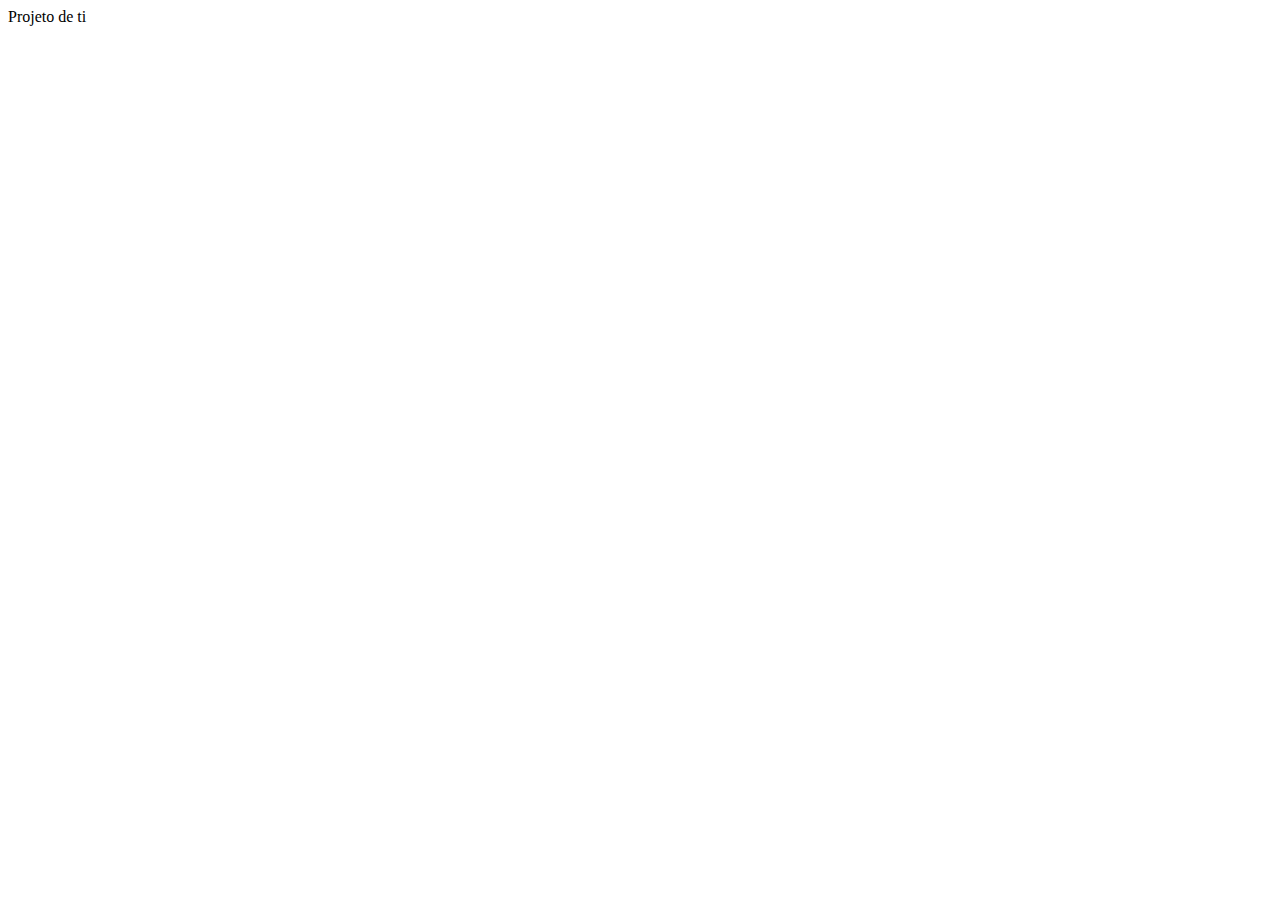
==== index.html @ 7832263e "Fiz o html simples" ====
<!DOCTYPE html>
<html lang="en">
<head>
    <meta charset="UTF-8">
    <meta name="viewport" content="width=device-width, initial-scale=1.0">
    <title>Projeto de TI</title>
</head>
<body>
    <header>Projeto de ti</header>
</body>
</html>
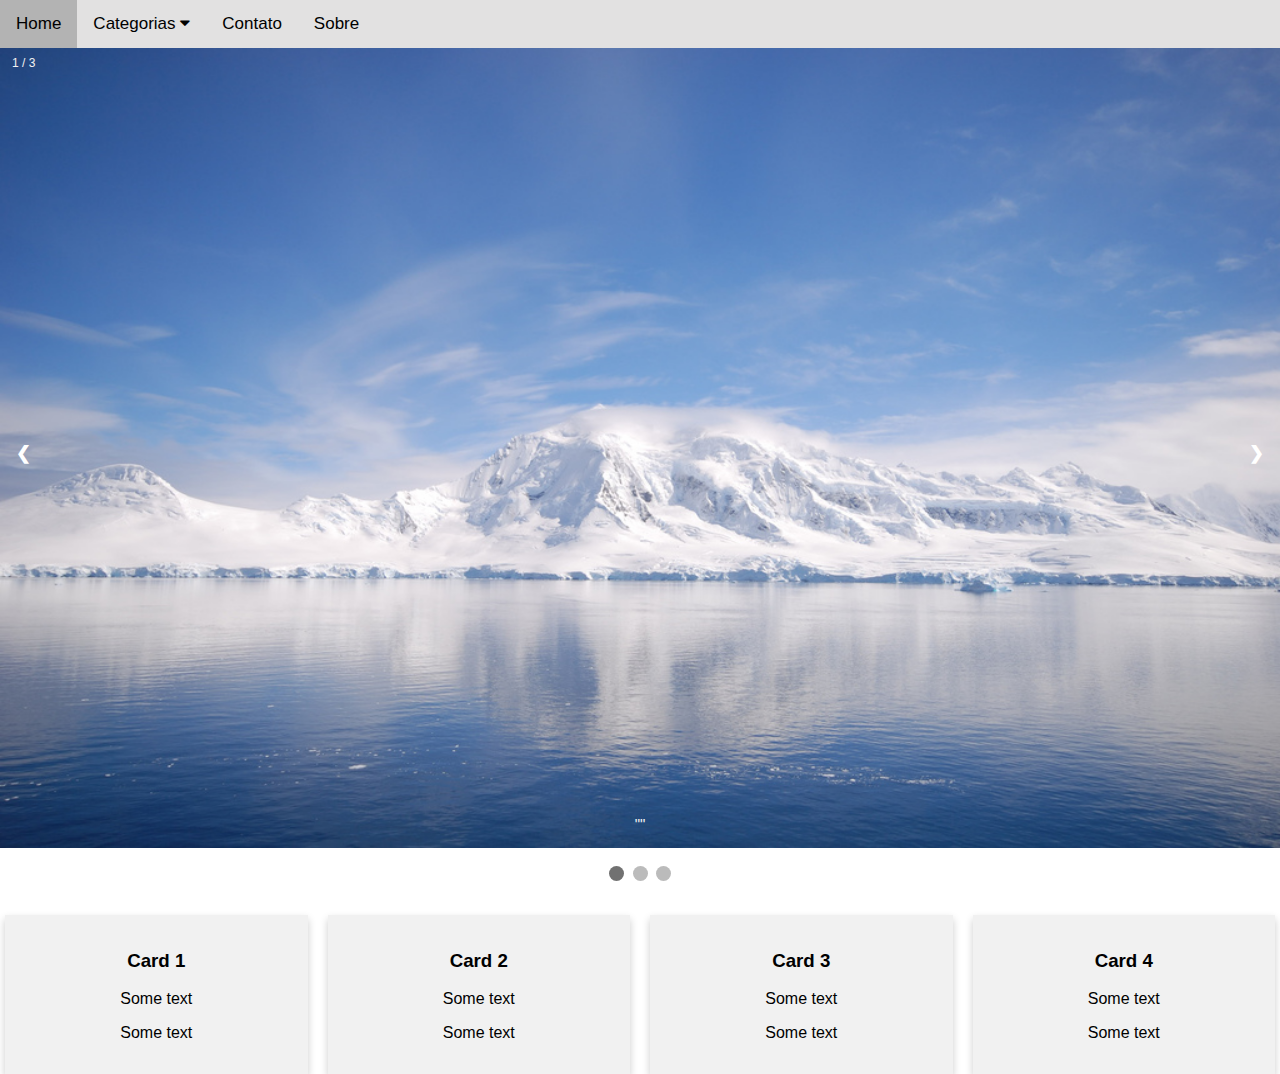
==== commit bc14a505: "Hoje criei o index do meu site juntamente com os styles bases" ====
--- a/index.html
+++ b/index.html
@@ -1,11 +1,135 @@
 <!DOCTYPE html>
-<html lang="en">
+<html>
 <head>
-    <meta charset="UTF-8">
-    <meta name="viewport" content="width=device-width, initial-scale=1.0">
-    <title>Projeto de TI</title>
+<meta name="viewport" content="width=device-width, initial-scale=1">
+<link rel="stylesheet" href="https://cdnjs.cloudflare.com/ajax/libs/font-awesome/4.7.0/css/font-awesome.min.css">
+<link rel="stylesheet" href="style.css">
 </head>
 <body>
-    <header>Projeto de ti</header>
+
+<div class="topnav" id="myTopnav">
+  <a href="#home" class="active">Home</a>
+  <div class="dropdown">
+    <button class="dropbtn">Categorias 
+      <i class="fa fa-caret-down"></i>
+    </button>
+    <div class="dropdown-content">
+      <a href="#">Homem</a>
+      <a href="#">Mulher</a>
+      <a href="#">Criança</a>
+    </div>
+  </div> 
+  <a href="#contact">Contato</a>
+  <a href="#about">Sobre</a>
+  <a href="javascript:void(0);" style="font-size:15px;" class="icon" onclick="myFunction()">&#9776;</a>
+</div>
+
+<script>
+function myFunction() {
+  var x = document.getElementById("myTopnav");
+  if (x.className === "topnav") {
+    x.className += " responsive";
+  } else {
+    x.className = "topnav";
+  }
+}
+</script>
+
+<div class="slideshow-container">
+
+    <div class="mySlides fade">
+      <div class="numbertext">1 / 3</div>
+      <img src="img/Antarctica_blue_white_blue.jpg" style="width:100%; height: 800px;">
+      <div class="text">""</div>
+    </div>
+    
+    <div class="mySlides fade">
+      <div class="numbertext">2 / 3</div>
+      <img src="img/e-analisando-a-paisagem-que-interagimos-com-o-mundo-em-que-vivemos-1.jpg" style="width:100%; height: 800px;">
+      <div class="text">""</div>
+    </div>
+    
+    <div class="mySlides fade">
+      <div class="numbertext">3 / 3</div>
+      <img src="img/o-que-e-paisagem.jpg" style="width:100%; height: 800px;">
+      <div class="text">""</div>
+    </div>
+    
+    <a class="prev" onclick="plusSlides(-1)">&#10094;</a>
+    <a class="next" onclick="plusSlides(1)">&#10095;</a>
+    
+    </div>
+    <br>
+    
+    <div style="text-align:center">
+      <span class="dot" onclick="currentSlide(1)"></span> 
+      <span class="dot" onclick="currentSlide(2)"></span> 
+      <span class="dot" onclick="currentSlide(3)"></span> 
+    </div>
+    
+    <script>
+    var slideIndex = 1;
+    showSlides(slideIndex);
+    
+    function plusSlides(n) {
+      showSlides(slideIndex += n);
+    }
+    
+    function currentSlide(n) {
+      showSlides(slideIndex = n);
+    }
+    
+    function showSlides(n) {
+      var i;
+      var slides = document.getElementsByClassName("mySlides");
+      var dots = document.getElementsByClassName("dot");
+      if (n > slides.length) {slideIndex = 1}    
+      if (n < 1) {slideIndex = slides.length}
+      for (i = 0; i < slides.length; i++) {
+          slides[i].style.display = "none";  
+      }
+      for (i = 0; i < dots.length; i++) {
+          dots[i].className = dots[i].className.replace(" active", "");
+      }
+      slides[slideIndex-1].style.display = "block";  
+      dots[slideIndex-1].className += " active";
+    }
+    </script>
+    
+    <div class="row" style="padding-top: 30px;">
+      <div class="column">
+        <div class="card">
+          <h3>Card 1</h3>
+          <p>Some text</p>
+          <p>Some text</p>
+        </div>
+      </div>
+    
+      <div class="column">
+        <div class="card">
+          <h3>Card 2</h3>
+          <p>Some text</p>
+          <p>Some text</p>
+        </div>
+      </div>
+      
+      <div class="column">
+        <div class="card">
+          <h3>Card 3</h3>
+          <p>Some text</p>
+          <p>Some text</p>
+        </div>
+      </div>
+      
+      <div class="column">
+        <div class="card">
+          <h3>Card 4</h3>
+          <p>Some text</p>
+          <p>Some text</p>
+        </div>
+      </div>
+    </div>
+    
+
 </body>
 </html>--- a/style.css
+++ b/style.css
@@ -0,0 +1,239 @@
+body {margin:0;font-family:Arial}
+
+.topnav {
+  overflow: hidden;
+  background-color: rgba(202, 199, 199, 0.541);
+  /*border-bottom: 1px solid black;*/
+}
+
+.topnav a {
+  float: left;
+  display: block;
+  color: black;
+  text-align: center;
+  padding: 14px 16px;
+  text-decoration: none;
+  font-size: 17px;
+}
+
+.active {
+  background-color: rgb(0, 0, 0);
+  color: white;
+}
+
+.topnav .icon {
+  display: none;
+}
+
+.dropdown {
+  float: left;
+  overflow: hidden;
+}
+
+.dropdown .dropbtn {
+  font-size: 17px;    
+  border: none;
+  outline: none;
+  color: black;
+  padding: 14px 16px;
+  background-color: inherit;
+  font-family: inherit;
+  margin: 0;
+}
+
+.dropdown-content {
+  display: none;
+  position: absolute;
+  background-color: #f9f9f9;
+  min-width: 160px;
+  box-shadow: 0px 8px 16px 0px rgba(0,0,0,0.2);
+  z-index: 1;
+}
+
+.dropdown-content a {
+  float: none;
+  color: black;
+  padding: 12px 16px;
+  text-decoration: none;
+  display: block;
+  text-align: left;
+}
+
+.topnav a:hover, .dropdown:hover .dropbtn {
+  background-color: rgb(179, 179, 179);
+  color: black;
+}
+
+.dropdown-content a:hover {
+  background-color: rgb(179, 179, 179);
+  color: black;
+}
+
+.dropdown:hover .dropdown-content {
+  display: block;
+}
+
+@media screen and (max-width: 600px) {
+  .topnav a:not(:first-child), .dropdown .dropbtn {
+    display: none;
+  }
+  .topnav a.icon {
+    float: right;
+    display: block;
+  }
+}
+
+@media screen and (max-width: 600px) {
+  .topnav.responsive {position: relative;}
+  .topnav.responsive .icon {
+    position: absolute;
+    right: 0;
+    top: 0;
+  }
+  .topnav.responsive a {
+    float: none;
+    display: block;
+    text-align: left;
+  }
+  .topnav.responsive .dropdown {float: none;}
+  .topnav.responsive .dropdown-content {position: relative;}
+  .topnav.responsive .dropdown .dropbtn {
+    display: block;
+    width: 100%;
+    text-align: left;
+  }
+}
+
+.mySlides {display: none;}
+img {vertical-align: middle;}
+
+/* Slideshow container */
+.slideshow-container {
+  max-width: 100%;
+  position: relative;
+  margin: auto;
+}
+
+/* Next & previous buttons */
+.prev, .next {
+  cursor: pointer;
+  position: absolute;
+  top: 50%;
+  width: auto;
+  padding: 16px;
+  margin-top: -22px;
+  color: white;
+  font-weight: bold;
+  font-size: 18px;
+  transition: 0.6s ease;
+  border-radius: 0 3px 3px 0;
+  user-select: none;
+}
+
+/* Position the "next button" to the right */
+.next {
+  right: 0;
+  border-radius: 3px 0 0 3px;
+}
+
+/* On hover, add a black background color with a little bit see-through */
+.prev:hover, .next:hover {
+  background-color: rgba(0,0,0,0.8);
+}
+
+/* Caption text */
+.text {
+  color: #f2f2f2;
+  font-size: 15px;
+  padding: 8px 12px;
+  position: absolute;
+  bottom: 8px;
+  width: 100%;
+  text-align: center;
+}
+
+/* Number text (1/3 etc) */
+.numbertext {
+  color: #f2f2f2;
+  font-size: 12px;
+  padding: 8px 12px;
+  position: absolute;
+  top: 0;
+}
+
+/* The dots/bullets/indicators */
+.dot {
+  cursor: pointer;
+  height: 15px;
+  width: 15px;
+  margin: 0 2px;
+  background-color: #bbb;
+  border-radius: 50%;
+  display: inline-block;
+  transition: background-color 0.6s ease;
+}
+
+.active, .dot:hover {
+  background-color: #717171;
+}
+
+/* Fading animation */
+.fade {
+  -webkit-animation-name: fade;
+  -webkit-animation-duration: 1.5s;
+  animation-name: fade;
+  animation-duration: 1.5s;
+}
+
+@-webkit-keyframes fade {
+  from {opacity: .4} 
+  to {opacity: 1}
+}
+
+@keyframes fade {
+  from {opacity: .4} 
+  to {opacity: 1}
+}
+
+/* On smaller screens, decrease text size */
+@media only screen and (max-width: 300px) {
+  .prev, .next,.text {font-size: 11px}
+}
+
+* {
+    box-sizing: border-box;
+  }
+  
+  /* Float four columns side by side */
+  .column {
+    float: left;
+    width: 25%;
+    padding: 0 10px;
+  }
+  
+  /* Remove extra left and right margins, due to padding */
+  .row {margin: 0 -5px;}
+  
+  /* Clear floats after the columns */
+  .row:after {
+    content: "";
+    display: table;
+    clear: both;
+  }
+  
+  /* Responsive columns */
+  @media screen and (max-width: 600px) {
+    .column {
+      width: 100%;
+      display: block;
+      margin-bottom: 20px;
+    }
+  }
+  
+  /* Style the counter cards */
+  .card {
+    box-shadow: 0 4px 8px 0 rgba(0, 0, 0, 0.2);
+    padding: 16px;
+    text-align: center;
+    background-color: #f1f1f1;
+  }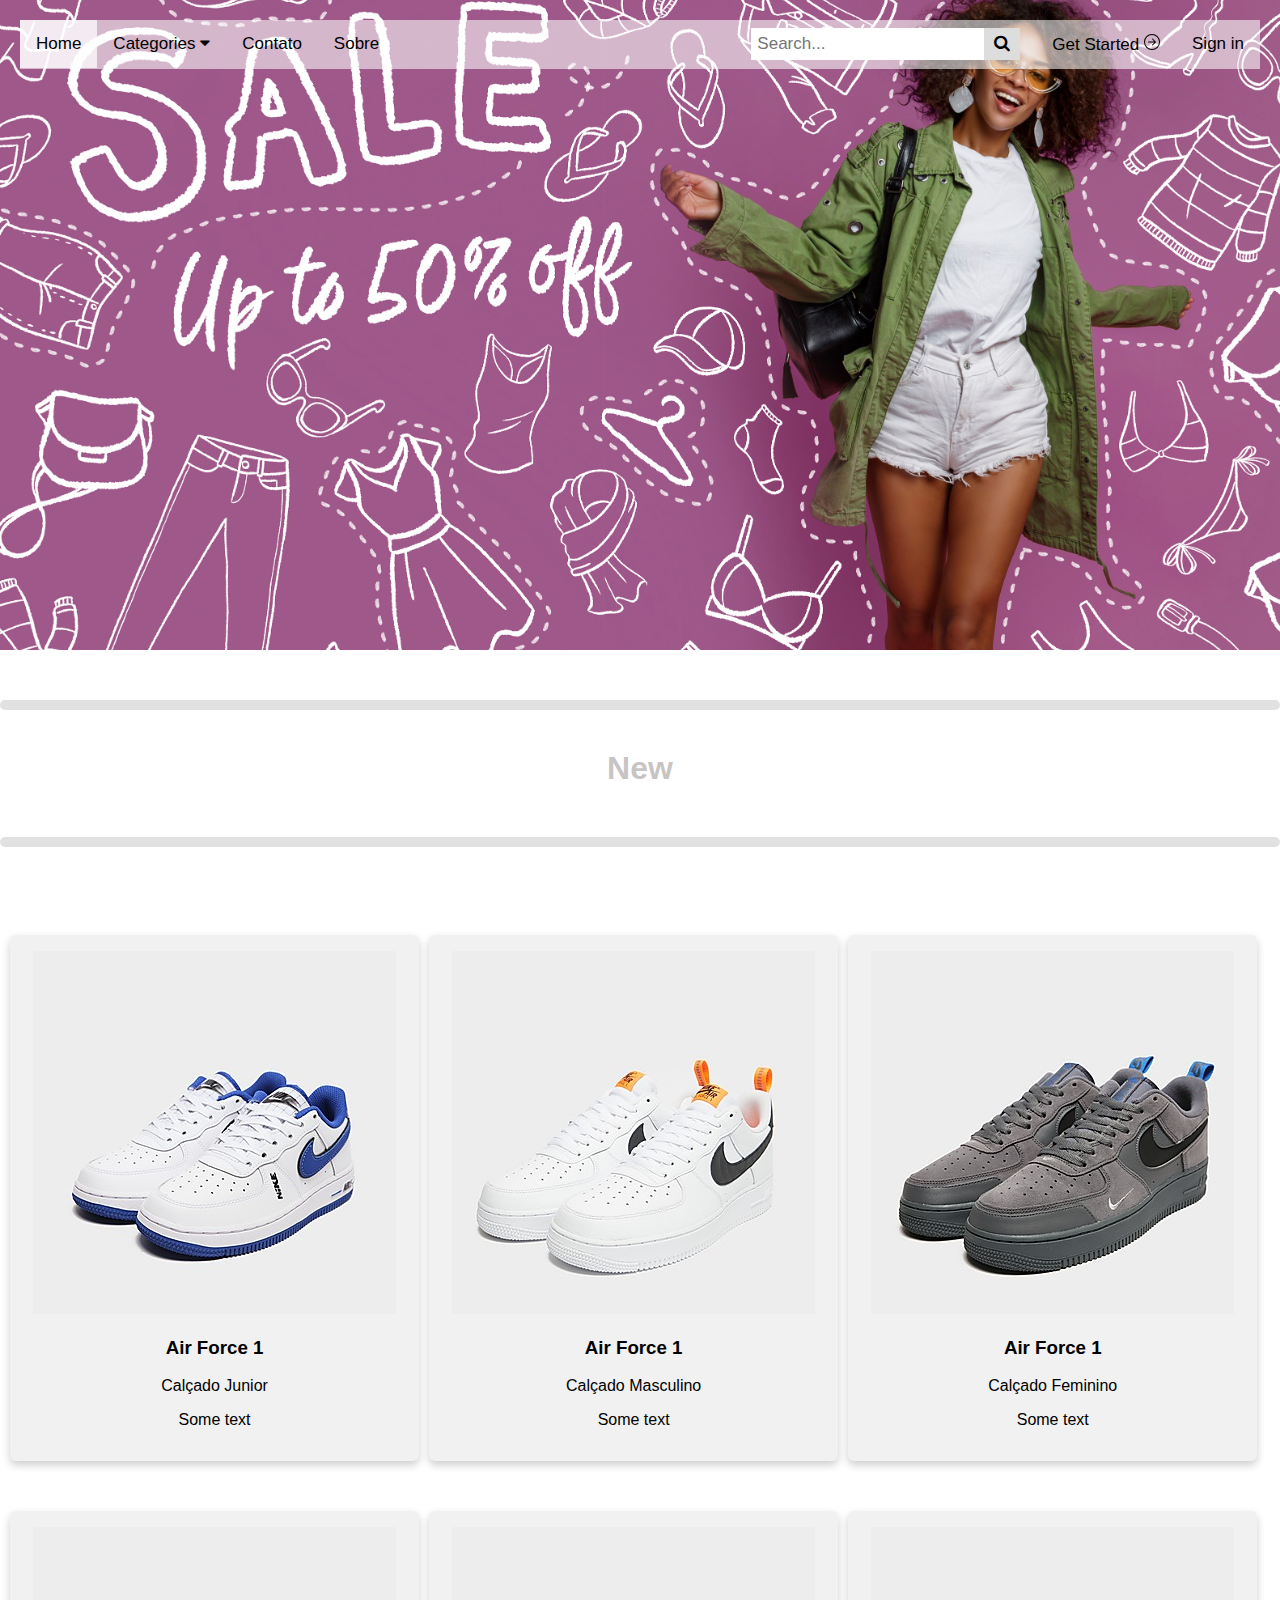
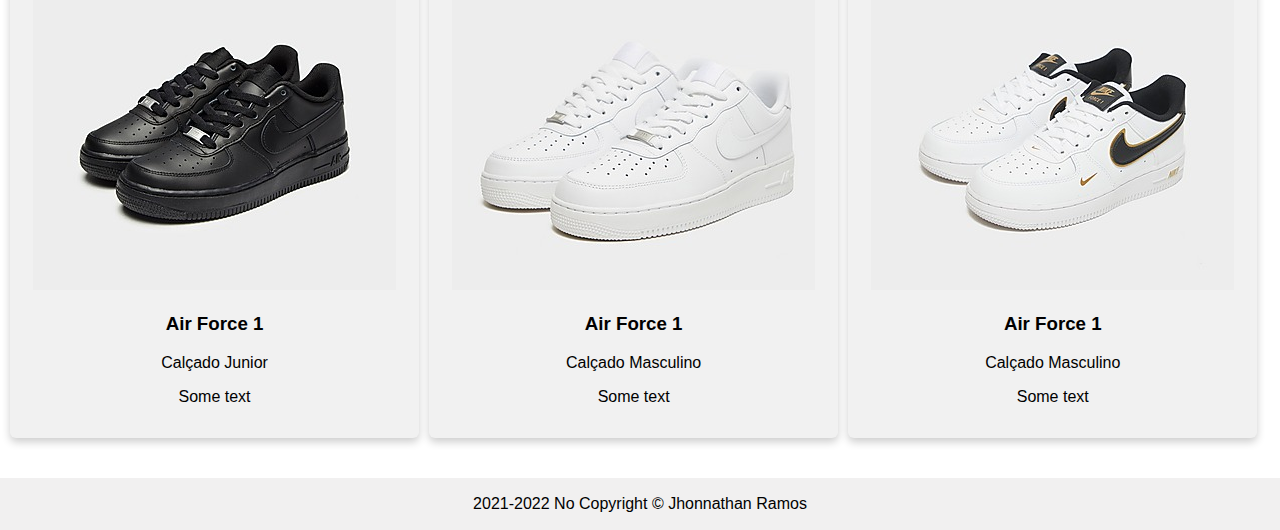
==== commit a05f6869: "Hoje inseri novos menus, coloquei as imagens responsivas e também adicionei um scroll down para as s" ====
--- a/index.html
+++ b/index.html
@@ -2,28 +2,44 @@
 <html>
 <head>
 <meta name="viewport" content="width=device-width, initial-scale=1">
+<script src="https://ajax.googleapis.com/ajax/libs/jquery/3.3.1/jquery.min.js"></script>
 <link rel="stylesheet" href="https://cdnjs.cloudflare.com/ajax/libs/font-awesome/4.7.0/css/font-awesome.min.css">
+<link rel="shortcut icon" href="img/icon/Logo.png">
 <link rel="stylesheet" href="style.css">
 </head>
 <body>
-
+  <div class="bg-img">
+    <div class="container">
 <div class="topnav" id="myTopnav">
   <a href="#home" class="active">Home</a>
   <div class="dropdown">
-    <button class="dropbtn">Categorias 
+    <button class="dropbtn">Categories 
       <i class="fa fa-caret-down"></i>
     </button>
     <div class="dropdown-content">
-      <a href="#">Homem</a>
-      <a href="#">Mulher</a>
-      <a href="#">Criança</a>
+      <a href="#section1">Novidades</a>
+      <a href="men.html">Men</a>
+      <a href="woman.html">Woman</a>
+      <a href="kids.html">Kids</a>
+      <a href="shoes.html">Shoes</a>
     </div>
   </div> 
   <a href="#contact">Contato</a>
   <a href="#about">Sobre</a>
+    <a href="#contact" class="nav-right">Sign in</a>
+    <a href="#about" class="nav-right">Get Started  <svg xmlns="http://www.w3.org/2000/svg" width="16" height="16" fill="currentColor" class="bi bi-arrow-right-circle" viewBox="0 0 16 16">
+      <path fill-rule="evenodd" d="M1 8a7 7 0 1 0 14 0A7 7 0 0 0 1 8zm15 0A8 8 0 1 1 0 8a8 8 0 0 1 16 0zM4.5 7.5a.5.5 0 0 0 0 1h5.793l-2.147 2.146a.5.5 0 0 0 .708.708l3-3a.5.5 0 0 0 0-.708l-3-3a.5.5 0 1 0-.708.708L10.293 7.5H4.5z"/>
+    </svg></a>
+  <div class="search-container">
+    <form action="/action_page.php">
+      <input type="text" placeholder="Search..." name="search">
+      <button type="submit"><i class="fa fa-search"></i></button>
+    </form>
+  </div>
   <a href="javascript:void(0);" style="font-size:15px;" class="icon" onclick="myFunction()">&#9776;</a>
 </div>
-
+    </div>
+  </div>
 <script>
 function myFunction() {
   var x = document.getElementById("myTopnav");
@@ -35,101 +51,100 @@
 }
 </script>
 
-<div class="slideshow-container">
-
-    <div class="mySlides fade">
-      <div class="numbertext">1 / 3</div>
-      <img src="img/Antarctica_blue_white_blue.jpg" style="width:100%; height: 800px;">
-      <div class="text">""</div>
-    </div>
-    
-    <div class="mySlides fade">
-      <div class="numbertext">2 / 3</div>
-      <img src="img/e-analisando-a-paisagem-que-interagimos-com-o-mundo-em-que-vivemos-1.jpg" style="width:100%; height: 800px;">
-      <div class="text">""</div>
-    </div>
-    
-    <div class="mySlides fade">
-      <div class="numbertext">3 / 3</div>
-      <img src="img/o-que-e-paisagem.jpg" style="width:100%; height: 800px;">
-      <div class="text">""</div>
-    </div>
-    
-    <a class="prev" onclick="plusSlides(-1)">&#10094;</a>
-    <a class="next" onclick="plusSlides(1)">&#10095;</a>
-    
-    </div>
-    <br>
-    
-    <div style="text-align:center">
-      <span class="dot" onclick="currentSlide(1)"></span> 
-      <span class="dot" onclick="currentSlide(2)"></span> 
-      <span class="dot" onclick="currentSlide(3)"></span> 
-    </div>
-    
-    <script>
-    var slideIndex = 1;
-    showSlides(slideIndex);
-    
-    function plusSlides(n) {
-      showSlides(slideIndex += n);
-    }
-    
-    function currentSlide(n) {
-      showSlides(slideIndex = n);
-    }
-    
-    function showSlides(n) {
-      var i;
-      var slides = document.getElementsByClassName("mySlides");
-      var dots = document.getElementsByClassName("dot");
-      if (n > slides.length) {slideIndex = 1}    
-      if (n < 1) {slideIndex = slides.length}
-      for (i = 0; i < slides.length; i++) {
-          slides[i].style.display = "none";  
-      }
-      for (i = 0; i < dots.length; i++) {
-          dots[i].className = dots[i].className.replace(" active", "");
-      }
-      slides[slideIndex-1].style.display = "block";  
-      dots[slideIndex-1].className += " active";
-    }
-    </script>
+<section id="section1">
+  <hr>
+    <h1>New</h1>
+  <hr>
     
     <div class="row" style="padding-top: 30px;">
       <div class="column">
         <div class="card">
-          <h3>Card 1</h3>
-          <p>Some text</p>
+          <img src="img/articles/af1.jpg">
+          <h3>Air Force 1</h3>
+          <p>Calçado Junior</p>
           <p>Some text</p>
         </div>
       </div>
     
       <div class="column">
         <div class="card">
-          <h3>Card 2</h3>
-          <p>Some text</p>
+          <img src="img/articles/af1_2.jpg">
+          <h3>Air Force 1</h3>
+          <p>Calçado Masculino</p>
           <p>Some text</p>
         </div>
       </div>
       
       <div class="column">
         <div class="card">
-          <h3>Card 3</h3>
-          <p>Some text</p>
+          <img src="img/articles/af1_3.jpg">
+          <h3>Air Force 1</h3>
+          <p>Calçado Feminino</p>
           <p>Some text</p>
         </div>
       </div>
       
       <div class="column">
         <div class="card">
-          <h3>Card 4</h3>
+          <img src="img/articles/af1_4.jpg">
+          <h3>Air Force 1</h3>
+          <p>Calçado Junior</p>
           <p>Some text</p>
+        </div>
+      </div>
+
+      <div class="column">
+        <div class="card">
+          <img src="img/articles/af1_5.jpg">
+          <h3>Air Force 1</h3>
+          <p>Calçado Masculino</p>
+          <p>Some text</p>
+        </div>
+      </div>
+
+      <div class="column">
+        <div class="card">
+          <img src="img/articles/af1_6.jpg">
+          <h3>Air Force 1</h3>
+          <p>Calçado Masculino</p>
           <p>Some text</p>
         </div>
       </div>
     </div>
+  </section>
     
+    <footer>
+        <p>2021-2022 No Copyright &copy; Jhonnathan Ramos</p>
+    </footer>
 
+
+<script>
+    
+    $(document).ready(function(){
+      // Add smooth scrolling to all links
+      $("a").on('click', function(event) {
+    
+        // Make sure this.hash has a value before overriding default behavior
+        if (this.hash !== "") {
+          // Prevent default anchor click behavior
+          event.preventDefault();
+    
+          // Store hash
+          var hash = this.hash;
+    
+          // Using jQuery's animate() method to add smooth page scroll
+          // The optional number (800) specifies the number of milliseconds it takes to scroll to the specified area
+          $('html, body').animate({
+            scrollTop: $(hash).offset().top
+          }, 800, function(){
+       
+            // Add hash (#) to URL when done scrolling (default click behavior)
+            window.location.hash = hash;
+          });
+        } // End if
+      });
+    });
+
+</script>
 </body>
 </html>--- a/style.css
+++ b/style.css
@@ -1,9 +1,35 @@
-body {margin:0;font-family:Arial}
+body {margin:0;font-family:Arial;
+  height: 100%;}
+
+.bg-img {
+  /* The image used */
+  background-image: url("img/banner/banner-2.jpg");
+
+  height: 650px;
+
+  /* Center and scale the image nicely */
+  background-position: center;
+  background-repeat: no-repeat;
+  background-size: cover;
+
+  /* Needed to position the navbar */
+  position: relative;
+}
+
+/* Position the navbar container inside the image */
+.container {
+  position: absolute;
+  margin-top: 20px;
+  padding-left: 20px;
+  padding-right: 20px;
+  width: 100%;
+}
 
 .topnav {
   overflow: hidden;
-  background-color: rgba(202, 199, 199, 0.541);
+  background-color: rgba(255, 255, 255, 0.568);
   /*border-bottom: 1px solid black;*/
+  width: 100%;
 }
 
 .topnav a {
@@ -15,9 +41,37 @@
   text-decoration: none;
   font-size: 17px;
 }
+.topnav .nav-right{
+  float: right;
+}
+.topnav .search-container {
+  float: right;
+}
+
+.topnav input[type=text] {
+  padding: 6px;
+  margin-top: 8px;
+  font-size: 17px;
+  border: none;
+}
+
+.topnav .search-container button {
+  float: right;
+  padding: 6px 10px;
+  margin-top: 8px;
+  margin-right: 16px;
+  background: #ddd;
+  font-size: 17px;
+  border: none;
+  cursor: pointer;
+}
+
+.topnav .search-container button:hover {
+  background: #ccc;
+}
 
 .active {
-  background-color: rgb(0, 0, 0);
+  background-color: rgba(255, 255, 255, 0.719);
   color: white;
 }
 
@@ -60,7 +114,7 @@
 }
 
 .topnav a:hover, .dropdown:hover .dropbtn {
-  background-color: rgb(179, 179, 179);
+  background-color: rgba(255, 255, 255, 0.568);
   color: black;
 }
 
@@ -73,7 +127,7 @@
   display: block;
 }
 
-@media screen and (max-width: 600px) {
+@media screen and (max-width: 950px) {
   .topnav a:not(:first-child), .dropdown .dropbtn {
     display: none;
   }
@@ -83,13 +137,19 @@
   }
 }
 
-@media screen and (max-width: 600px) {
+@media screen and (max-width: 9500px) {
   .topnav.responsive {position: relative;}
   .topnav.responsive .icon {
     position: absolute;
     right: 0;
     top: 0;
   }
+
+  .topnav.responsive .search-container{
+    margin: 20px;
+   float: left;
+  }
+
   .topnav.responsive a {
     float: none;
     display: block;
@@ -104,115 +164,20 @@
   }
 }
 
-.mySlides {display: none;}
-img {vertical-align: middle;}
-
-/* Slideshow container */
-.slideshow-container {
-  max-width: 100%;
-  position: relative;
-  margin: auto;
-}
-
-/* Next & previous buttons */
-.prev, .next {
-  cursor: pointer;
-  position: absolute;
-  top: 50%;
-  width: auto;
-  padding: 16px;
-  margin-top: -22px;
-  color: white;
-  font-weight: bold;
-  font-size: 18px;
-  transition: 0.6s ease;
-  border-radius: 0 3px 3px 0;
-  user-select: none;
-}
-
-/* Position the "next button" to the right */
-.next {
-  right: 0;
-  border-radius: 3px 0 0 3px;
-}
-
-/* On hover, add a black background color with a little bit see-through */
-.prev:hover, .next:hover {
-  background-color: rgba(0,0,0,0.8);
-}
-
-/* Caption text */
-.text {
-  color: #f2f2f2;
-  font-size: 15px;
-  padding: 8px 12px;
-  position: absolute;
-  bottom: 8px;
-  width: 100%;
-  text-align: center;
-}
-
-/* Number text (1/3 etc) */
-.numbertext {
-  color: #f2f2f2;
-  font-size: 12px;
-  padding: 8px 12px;
-  position: absolute;
-  top: 0;
-}
-
-/* The dots/bullets/indicators */
-.dot {
-  cursor: pointer;
-  height: 15px;
-  width: 15px;
-  margin: 0 2px;
-  background-color: #bbb;
-  border-radius: 50%;
-  display: inline-block;
-  transition: background-color 0.6s ease;
-}
-
-.active, .dot:hover {
-  background-color: #717171;
-}
-
-/* Fading animation */
-.fade {
-  -webkit-animation-name: fade;
-  -webkit-animation-duration: 1.5s;
-  animation-name: fade;
-  animation-duration: 1.5s;
-}
-
-@-webkit-keyframes fade {
-  from {opacity: .4} 
-  to {opacity: 1}
-}
-
-@keyframes fade {
-  from {opacity: .4} 
-  to {opacity: 1}
-}
-
-/* On smaller screens, decrease text size */
-@media only screen and (max-width: 300px) {
-  .prev, .next,.text {font-size: 11px}
-}
-
 * {
     box-sizing: border-box;
   }
   
   /* Float four columns side by side */
   .column {
+    margin-top: 50px;
     float: left;
-    width: 25%;
-    padding: 0 10px;
+    width: 33%;
+    padding: 0 5px;
   }
   
   /* Remove extra left and right margins, due to padding */
-  .row {margin: 0 -5px;}
+  .row {margin: 0 5px;}
   
   /* Clear floats after the columns */
   .row:after {
@@ -229,6 +194,14 @@
       margin-bottom: 20px;
     }
   }
+
+  @media screen and (max-width: 600px) {
+    .column {
+      width: 100%;
+      display: block;
+      margin-bottom: 20px;
+    }
+  }
   
   /* Style the counter cards */
   .card {
@@ -236,4 +209,47 @@
     padding: 16px;
     text-align: center;
     background-color: #f1f1f1;
-  }+    transition: .2s;
+    border-radius: 6px;
+  }
+
+  .card:hover{
+    box-shadow: 0 10px 14px 0 rgba(0, 0, 0, 0.2);
+    border-radius: 6px;
+  }
+
+  .card img:hover{
+    transform: scale(1.05);
+  }
+
+  .card img{
+    transition: transform .2s; /* Animation */
+    max-width: 100%;
+    object-fit: cover;
+  }
+
+  hr{
+    margin-top: 50px;
+    border: 5px solid rgba(202, 199, 199, 0.541);
+  border-radius: 5px;
+  }
+
+  h1{
+    color: rgba(153, 144, 144, 0.541);
+    margin-top: 40px;
+    text-align: center;
+  }
+
+  footer{
+    margin-top: 40px;
+    background-color: rgba(211, 208, 208, 0.315);
+    width: 100%;
+    text-align: center;
+    padding: 1px;
+  }
+
+  footer p{
+    color: black;
+  }
+
+  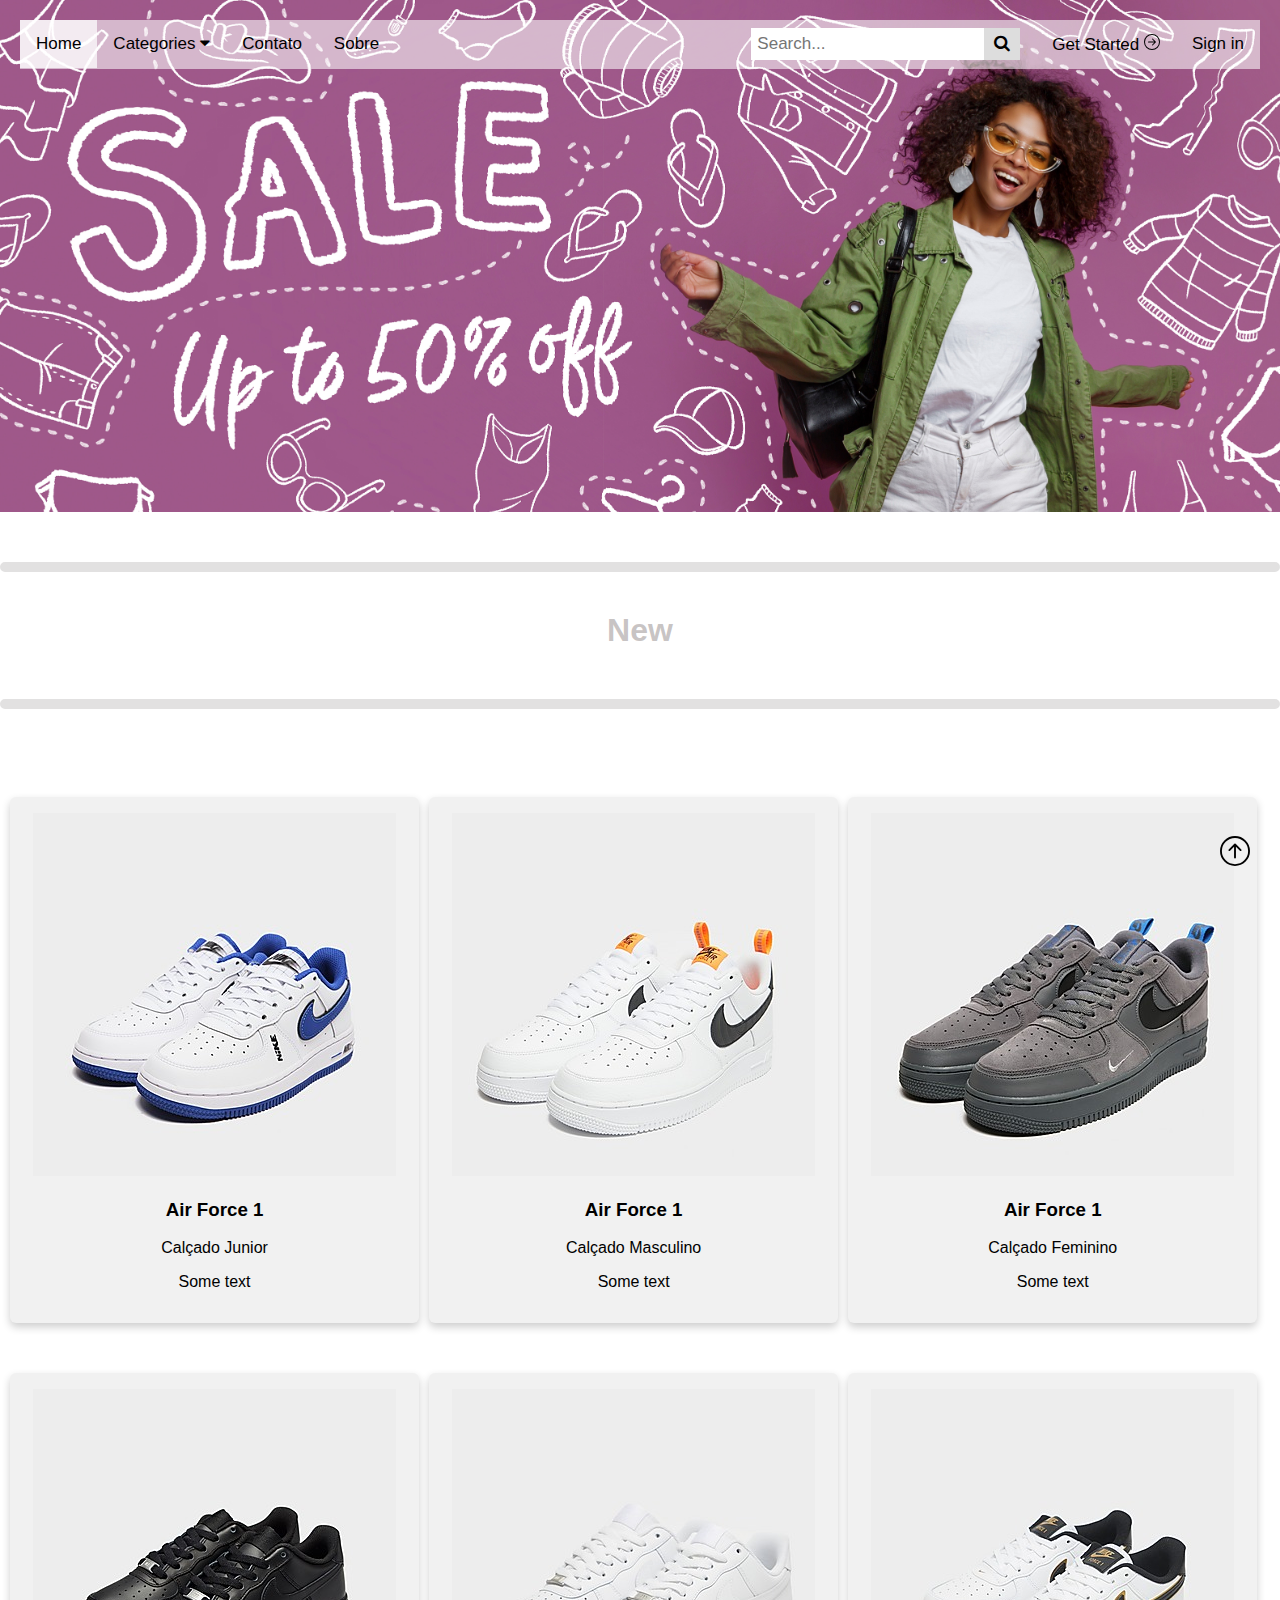
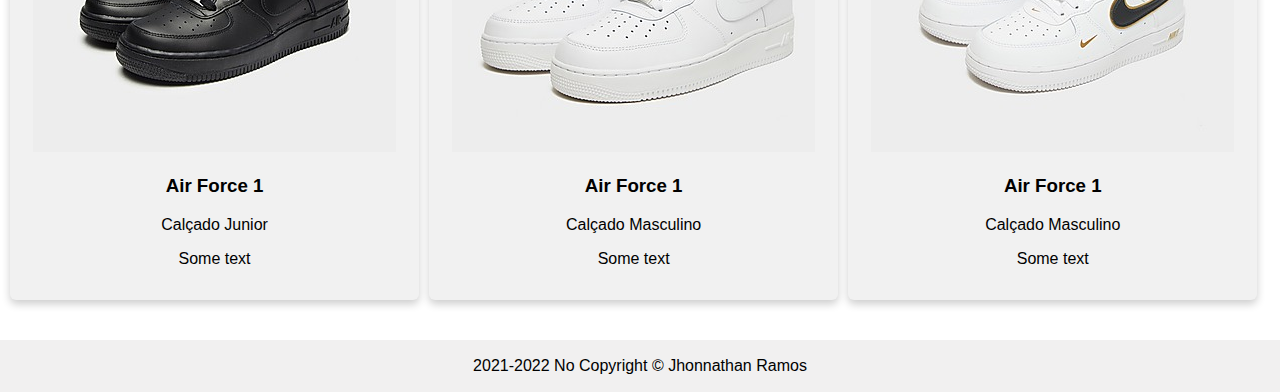
==== commit b238edef: "Trabalhei no scroll do site, adicionei um botam back to top, trabalhei nos banners e nos submenus" ====
--- a/index.html
+++ b/index.html
@@ -8,7 +8,7 @@
 <link rel="stylesheet" href="style.css">
 </head>
 <body>
-  <div class="bg-img">
+  <div class="bg-img-index">
     <div class="container">
 <div class="topnav" id="myTopnav">
   <a href="#home" class="active">Home</a>
@@ -113,13 +113,23 @@
     </div>
   </section>
     
+<a class="button_scroll_top" onclick="myFunction()"><svg xmlns="http://www.w3.org/2000/svg" width="30" height="30" fill="currentColor" class="bi bi-arrow-up-circle" viewBox="0 0 16 16">
+  <path fill-rule="evenodd" d="M1 8a7 7 0 1 0 14 0A7 7 0 0 0 1 8zm15 0A8 8 0 1 1 0 8a8 8 0 0 1 16 0zm-7.5 3.5a.5.5 0 0 1-1 0V5.707L5.354 7.854a.5.5 0 1 1-.708-.708l3-3a.5.5 0 0 1 .708 0l3 3a.5.5 0 0 1-.708.708L8.5 5.707V11.5z"/>
+</svg></a>
+
+
+
     <footer>
         <p>2021-2022 No Copyright &copy; Jhonnathan Ramos</p>
     </footer>
 
 
 <script>
-    
+    function myFunction() {
+      window.scrollTo(0, 0);
+}
+
+
     $(document).ready(function(){
       // Add smooth scrolling to all links
       $("a").on('click', function(event) {
--- a/style.css
+++ b/style.css
@@ -1,14 +1,74 @@
 body {margin:0;font-family:Arial;
   height: 100%;}
 
-.bg-img {
+.bg-img-index {
   /* The image used */
   background-image: url("img/banner/banner-2.jpg");
 
-  height: 650px;
-
-  /* Center and scale the image nicely */
-  background-position: center;
+  height: 40vw;
+
+  /* Center and scale the image nicely */
+  background-position: middle;
+  background-repeat: no-repeat;
+  background-size: cover;
+
+  /* Needed to position the navbar */
+  position: relative;
+}
+
+.bg-img-men {
+  /* The image used */
+  background-image: url("img/banner/banner-3.jpg");
+
+  height: 40vw;
+
+  /* Center and scale the image nicely */
+  background-position: middle;
+  background-repeat: no-repeat;
+  background-size: cover;
+
+  /* Needed to position the navbar */
+  position: relative;
+}
+
+.bg-img-woman {
+  /* The image used */
+  background-image: url("img/banner/banner-4.jpg");
+
+  height: 40vw;
+
+  /* Center and scale the image nicely */
+  background-position: middle;
+  background-repeat: no-repeat;
+  background-size: cover;
+
+  /* Needed to position the navbar */
+  position: relative;
+}
+
+.bg-img-kids {
+  /* The image used */
+  background-image: url("img/banner/banner-5.jpg");
+
+  height: 40vw;
+
+  /* Center and scale the image nicely */
+  background-position: middle;
+  background-repeat: no-repeat;
+  background-size: cover;
+
+  /* Needed to position the navbar */
+  position: relative;
+}
+
+.bg-img-shoes {
+  /* The image used */
+  background-image: url("img/banner/banner-6.jpg");
+
+  height: 40vw;
+
+  /* Center and scale the image nicely */
+  background-position: middle;
   background-repeat: no-repeat;
   background-size: cover;
 
@@ -252,4 +312,11 @@
     color: black;
   }
 
+  .button_scroll_top{
+    position: fixed;
+    bottom: 30px;
+    right: 30px;
+    background-color: rgba(255, 255, 255, 0);
+  }
+
   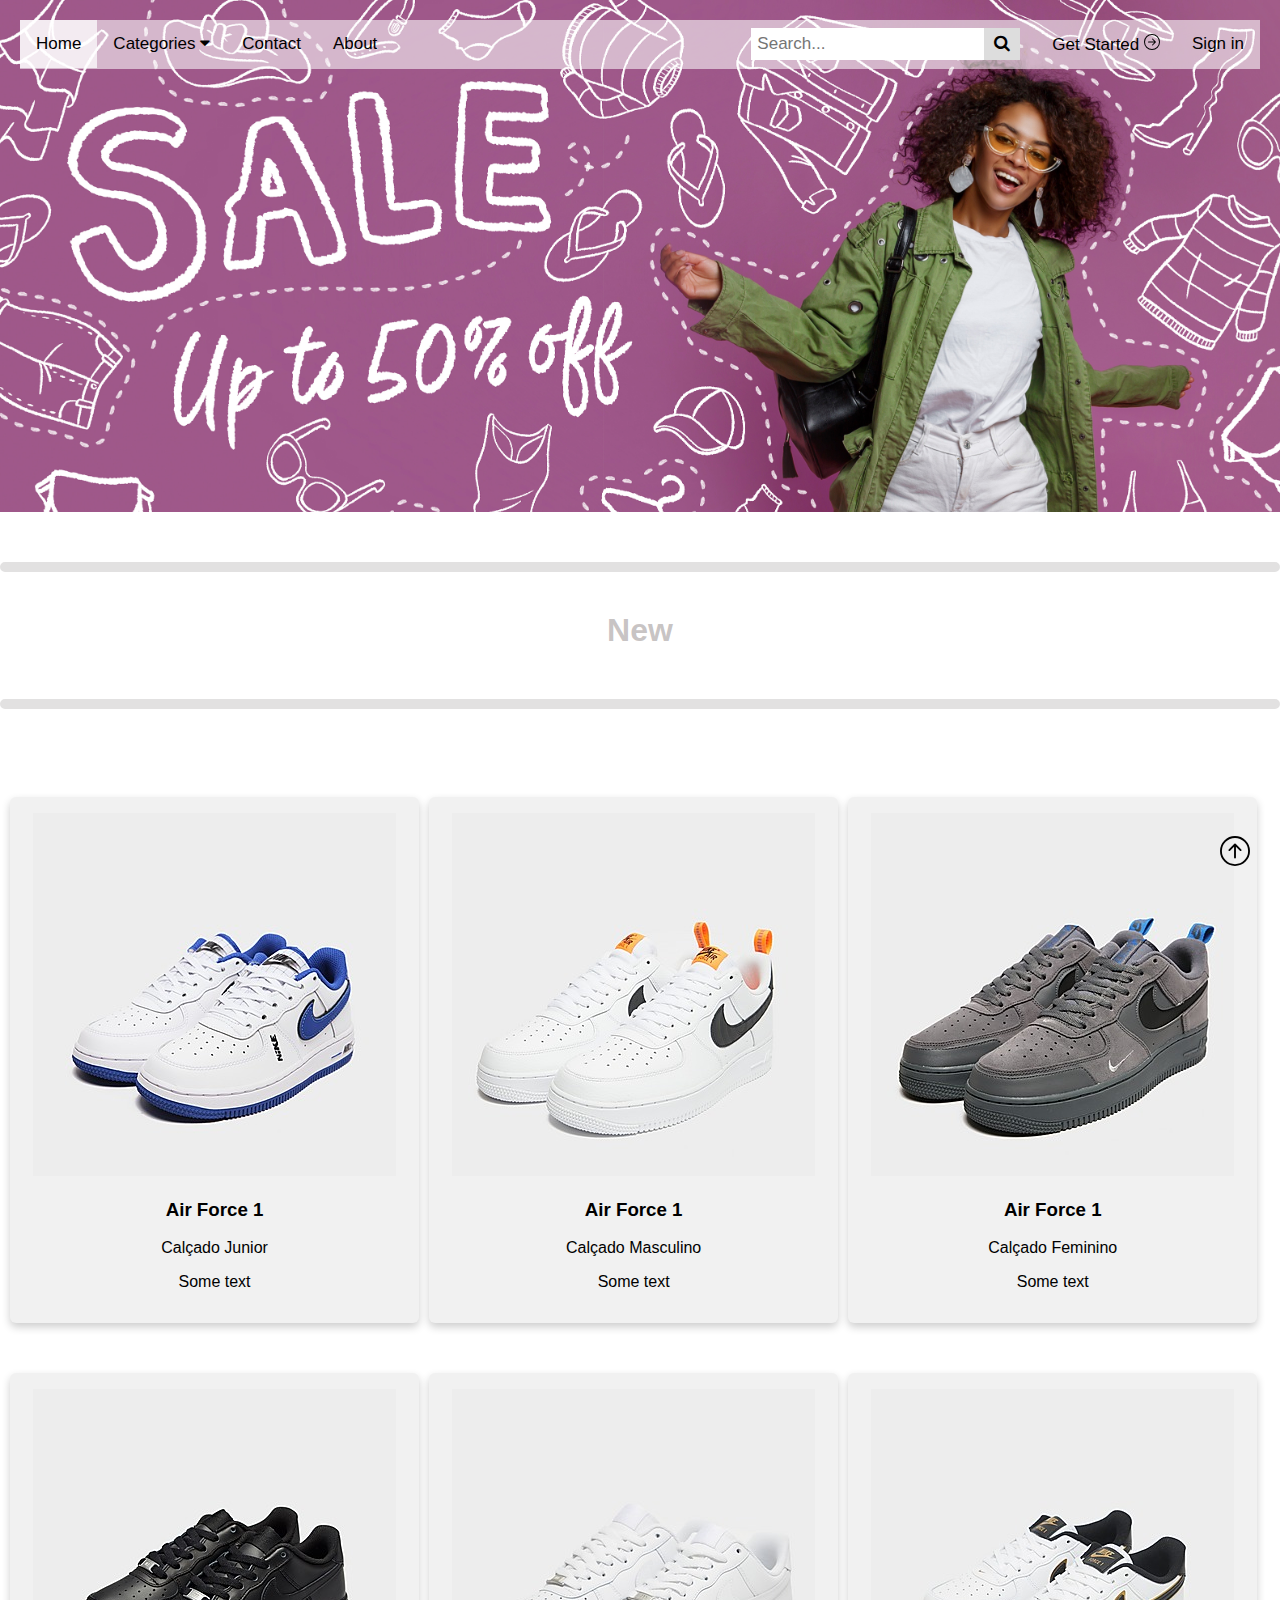
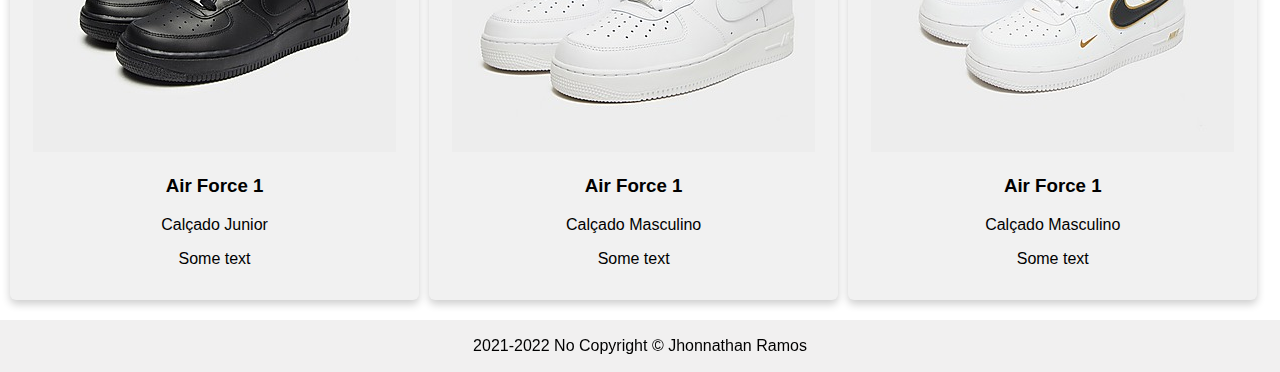
==== commit 944cf9db: "Alteração nas colunas" ====
--- a/index.html
+++ b/index.html
@@ -24,10 +24,10 @@
       <a href="shoes.html">Shoes</a>
     </div>
   </div> 
-  <a href="#contact">Contato</a>
-  <a href="#about">Sobre</a>
-    <a href="#contact" class="nav-right">Sign in</a>
-    <a href="#about" class="nav-right">Get Started  <svg xmlns="http://www.w3.org/2000/svg" width="16" height="16" fill="currentColor" class="bi bi-arrow-right-circle" viewBox="0 0 16 16">
+  <a href="contact.html">Contact</a>
+  <a href="about.html">About</a>
+  <a href="login.html" class="nav-right">Sign in</a>
+    <a href="register.html" class="nav-right">Get Started  <svg xmlns="http://www.w3.org/2000/svg" width="16" height="16" fill="currentColor" class="bi bi-arrow-right-circle" viewBox="0 0 16 16">
       <path fill-rule="evenodd" d="M1 8a7 7 0 1 0 14 0A7 7 0 0 0 1 8zm15 0A8 8 0 1 1 0 8a8 8 0 0 1 16 0zM4.5 7.5a.5.5 0 0 0 0 1h5.793l-2.147 2.146a.5.5 0 0 0 .708.708l3-3a.5.5 0 0 0 0-.708l-3-3a.5.5 0 1 0-.708.708L10.293 7.5H4.5z"/>
     </svg></a>
   <div class="search-container">
@@ -117,12 +117,9 @@
   <path fill-rule="evenodd" d="M1 8a7 7 0 1 0 14 0A7 7 0 0 0 1 8zm15 0A8 8 0 1 1 0 8a8 8 0 0 1 16 0zm-7.5 3.5a.5.5 0 0 1-1 0V5.707L5.354 7.854a.5.5 0 1 1-.708-.708l3-3a.5.5 0 0 1 .708 0l3 3a.5.5 0 0 1-.708.708L8.5 5.707V11.5z"/>
 </svg></a>
 
-
-
     <footer>
         <p>2021-2022 No Copyright &copy; Jhonnathan Ramos</p>
     </footer>
-
 
 <script>
     function myFunction() {
--- a/style.css
+++ b/style.css
@@ -66,6 +66,34 @@
   background-image: url("img/banner/banner-6.jpg");
 
   height: 40vw;
+
+  /* Center and scale the image nicely */
+  background-position: middle;
+  background-repeat: no-repeat;
+  background-size: cover;
+
+  /* Needed to position the navbar */
+  position: relative;
+}
+.bg-img-contact {
+  /* The image used */
+  background-image: url("img/banner/banner-8.jpg");
+
+  height: 20vw;
+
+  /* Center and scale the image nicely */
+  background-position: middle;
+  background-repeat: no-repeat;
+  background-size: cover;
+
+  /* Needed to position the navbar */
+  position: relative;
+}
+.bg-img-about {
+  /* The image used */
+  background-image: url("img/banner/banner-7.jpg");
+
+  height: 20vw;
 
   /* Center and scale the image nicely */
   background-position: middle;
@@ -247,6 +275,14 @@
   }
   
   /* Responsive columns */
+
+  @media screen and (max-width: 800px) {
+    .column {
+      width: 50%;
+      display: block;
+      margin-bottom: 20px;
+    }
+  }
   @media screen and (max-width: 600px) {
     .column {
       width: 100%;
@@ -254,15 +290,6 @@
       margin-bottom: 20px;
     }
   }
-
-  @media screen and (max-width: 600px) {
-    .column {
-      width: 100%;
-      display: block;
-      margin-bottom: 20px;
-    }
-  }
-  
   /* Style the counter cards */
   .card {
     box-shadow: 0 4px 8px 0 rgba(0, 0, 0, 0.2);
@@ -301,11 +328,15 @@
   }
 
   footer{
-    margin-top: 40px;
     background-color: rgba(211, 208, 208, 0.315);
-    width: 100%;
     text-align: center;
     padding: 1px;
+    position: absolute;
+    margin-bottom: 0px;
+    margin-top: 20px;
+    padding-left: 20px;
+    padding-right: 20px;
+    width: 100%;
   }
 
   footer p{
@@ -319,4 +350,92 @@
     background-color: rgba(255, 255, 255, 0);
   }
 
-  +  .contact_form{
+    padding-top: 10vh;
+    margin-bottom: 50px;
+    width: 50%;
+    margin-left: 25%;
+  }
+  .contact_form input[type=text], select {
+    width: 100%;
+    padding: 12px 20px;
+    margin: 8px 0;
+    display: inline-block;
+    border: none;
+    border-bottom: 2px solid rgb(153, 0, 255);
+    box-sizing: border-box;
+  }
+
+  .contact_form input[type=password], select {
+    width: 100%;
+    padding: 12px 20px;
+    margin: 8px 0;
+    display: inline-block;
+    border: none;
+    border-bottom: 2px solid rgb(153, 0, 255);
+    box-sizing: border-box;
+  }
+
+  .contact_form textarea {
+    width: 100%;
+    padding: 12px 20px;
+    margin: 8px 0;
+    display: inline-block;
+    border: none;
+    border-bottom: 2px solid rgb(153, 0, 255);
+    box-sizing: border-box;
+  }
+  
+  .contact_form input[type=submit] {
+    width: 100%;
+    background-color: rgb(153, 0, 255);
+    color: white;
+    padding: 14px 20px;
+    margin: 8px 0;
+    border: none;
+    border-radius: 4px;
+    cursor: pointer;
+    box-shadow: 0px 16px 32px 0px rgba(0,0,0,0.2);
+    transition: 0.6s;
+  }
+  
+  .contact_form input[type=submit]:hover {
+    background-color: rgb(120, 4, 197);
+    box-shadow: 0px 16px 32px 0px rgba(0, 0, 0, 0.541);
+  }
+  
+  .contact_form div {
+    border-radius: 5px;
+    background-color: #f2f2f2;
+    padding: 20px;
+  }
+
+  /* Set the size of the div element that contains the map */
+#map {
+ margin-top: 50px;
+  height: 400px;
+  /* The height is 400 pixels */
+  width: 100%;
+  /* The width is the width of the web page */
+}
+
+.back-to-top {
+  background-color: #38322e;
+  border-radius: 65px;
+  bottom: 14px;
+  box-shadow: 2px 3px 19px -2px rgba(0, 0, 0, .75);
+  color: #d9a000;
+  cursor: pointer;
+  height: 40px;
+  position: fixed;
+  right: 22px;
+  width: 40px;
+  z-index: 3;
+&::after {
+    content: '▲';
+    display: flex;
+    justify-content: center;
+    padding-left: 1px;
+    padding-top: 10px;
+  }
+}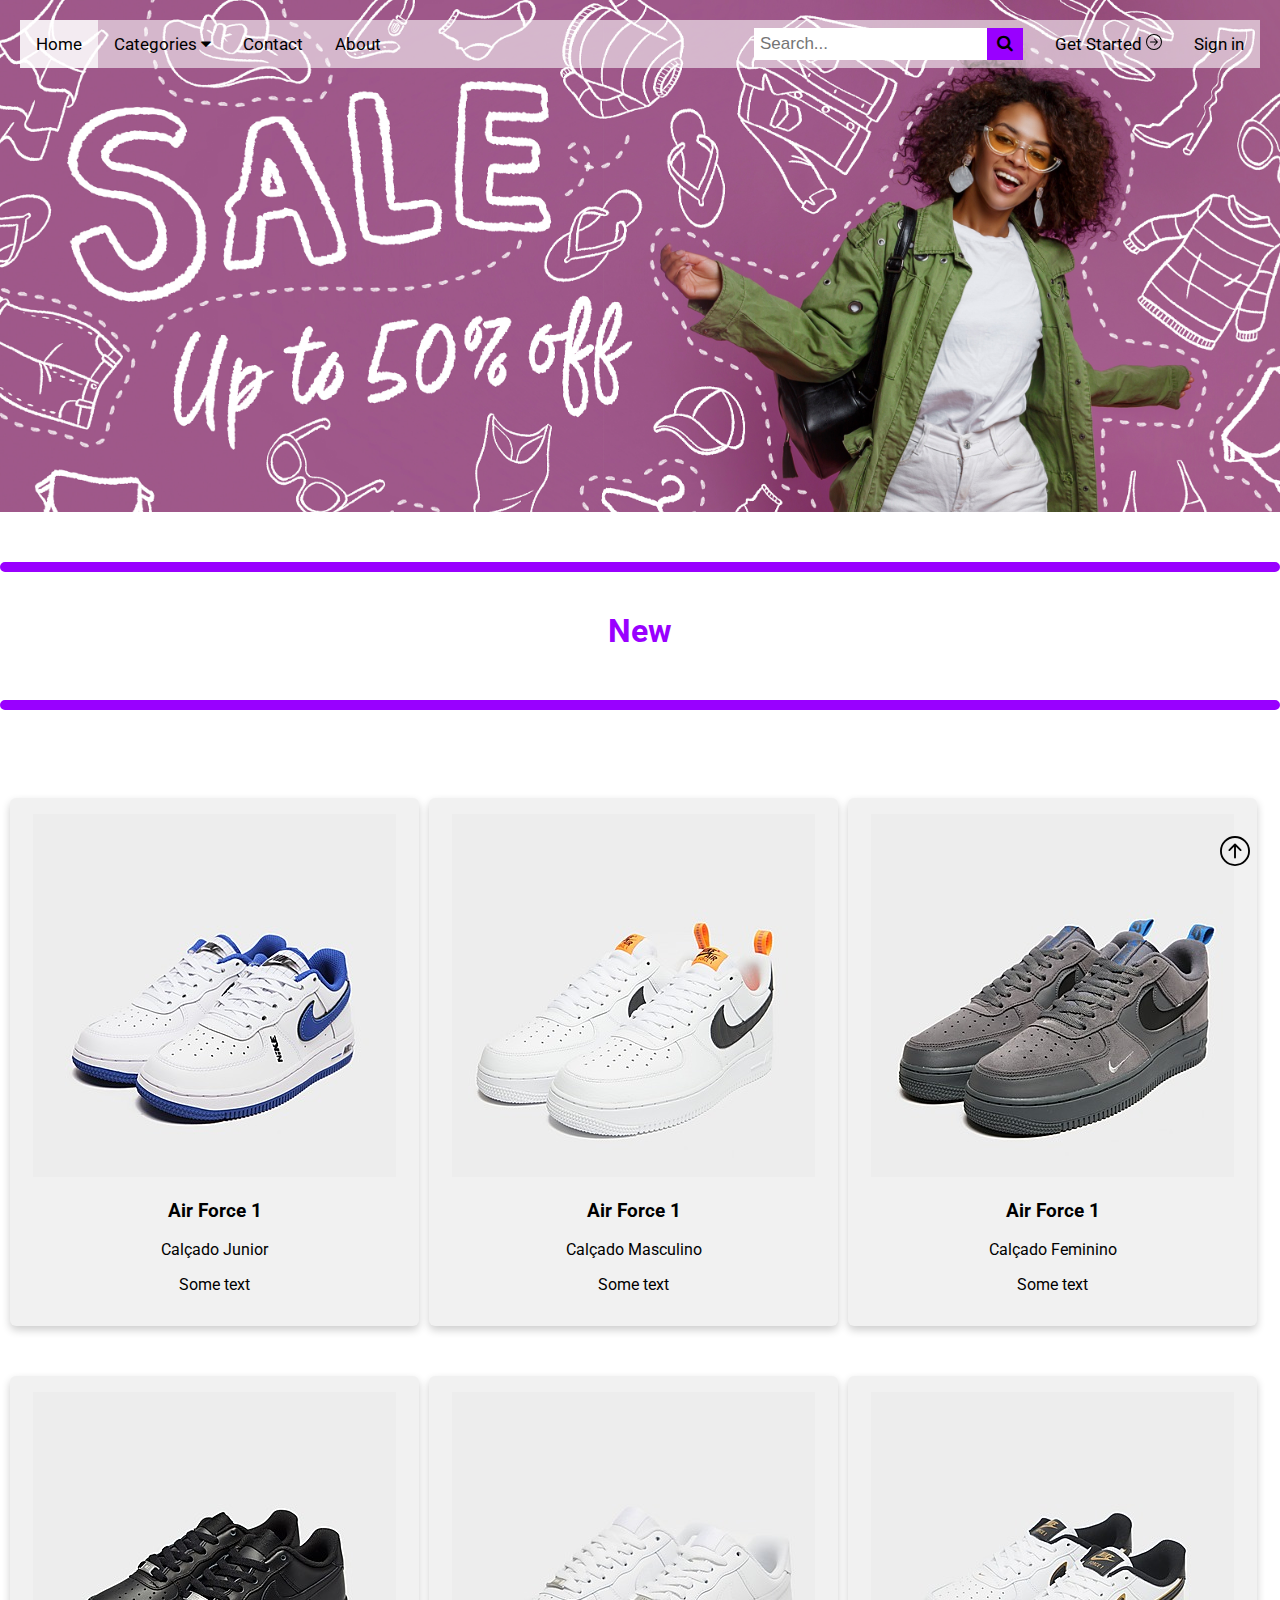
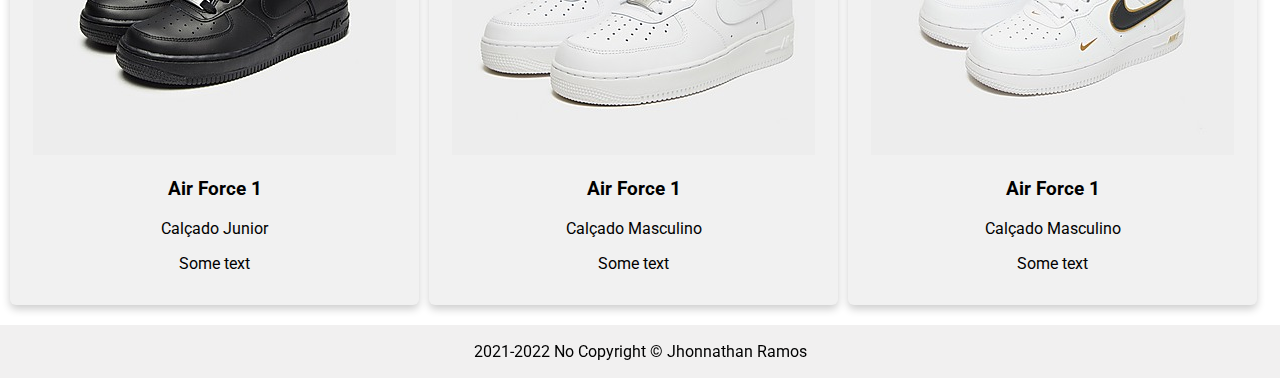
==== commit 8175099b: "Realizei alterções no esquema de cores do meu site e alterei o tipo de letra para Roboto do Google" ====
--- a/index.html
+++ b/index.html
@@ -2,11 +2,21 @@
 <html>
 <head>
 <meta name="viewport" content="width=device-width, initial-scale=1">
+
+<link rel="preconnect" href="https://fonts.googleapis.com">
+<link rel="preconnect" href="https://fonts.gstatic.com" crossorigin>
+<link href="https://fonts.googleapis.com/css2?family=Roboto:ital,wght@0,300;0,400;0,500;0,700;0,900;1,400;1,700&display=swap" rel="stylesheet">
+
 <script src="https://ajax.googleapis.com/ajax/libs/jquery/3.3.1/jquery.min.js"></script>
 <link rel="stylesheet" href="https://cdnjs.cloudflare.com/ajax/libs/font-awesome/4.7.0/css/font-awesome.min.css">
 <link rel="shortcut icon" href="img/icon/Logo.png">
 <link rel="stylesheet" href="style.css">
 </head>
+
+<style>
+  body {font-family: 'Roboto', sans-serif;}
+</style>
+
 <body>
   <div class="bg-img-index">
     <div class="container">
--- a/style.css
+++ b/style.css
@@ -1,4 +1,5 @@
-body {margin:0;font-family:Arial;
+
+body {margin:0;
   height: 100%;}
 
 .bg-img-index {
@@ -94,6 +95,21 @@
   background-image: url("img/banner/banner-7.jpg");
 
   height: 20vw;
+
+  /* Center and scale the image nicely */
+  background-position: middle;
+  background-repeat: no-repeat;
+  background-size: cover;
+
+  /* Needed to position the navbar */
+  position: relative;
+}
+
+.bg-img-login {
+  /* The image used */
+  background-image: url("img/banner/banner-9.jpg");
+
+  height: 40vw;
 
   /* Center and scale the image nicely */
   background-position: middle;
@@ -148,7 +164,7 @@
   padding: 6px 10px;
   margin-top: 8px;
   margin-right: 16px;
-  background: #ddd;
+  background: rgb(153, 0, 255);
   font-size: 17px;
   border: none;
   cursor: pointer;
@@ -276,14 +292,14 @@
   
   /* Responsive columns */
 
-  @media screen and (max-width: 800px) {
+  @media screen and (max-width: 1000px) {
     .column {
-      width: 50%;
+      width: 47%;
       display: block;
       margin-bottom: 20px;
     }
   }
-  @media screen and (max-width: 600px) {
+  @media screen and (max-width: 700px) {
     .column {
       width: 100%;
       display: block;
@@ -317,12 +333,12 @@
 
   hr{
     margin-top: 50px;
-    border: 5px solid rgba(202, 199, 199, 0.541);
+    border: 5px solid rgb(153, 0, 255);
   border-radius: 5px;
   }
 
   h1{
-    color: rgba(153, 144, 144, 0.541);
+    color: rgb(153, 0, 255);
     margin-top: 40px;
     text-align: center;
   }
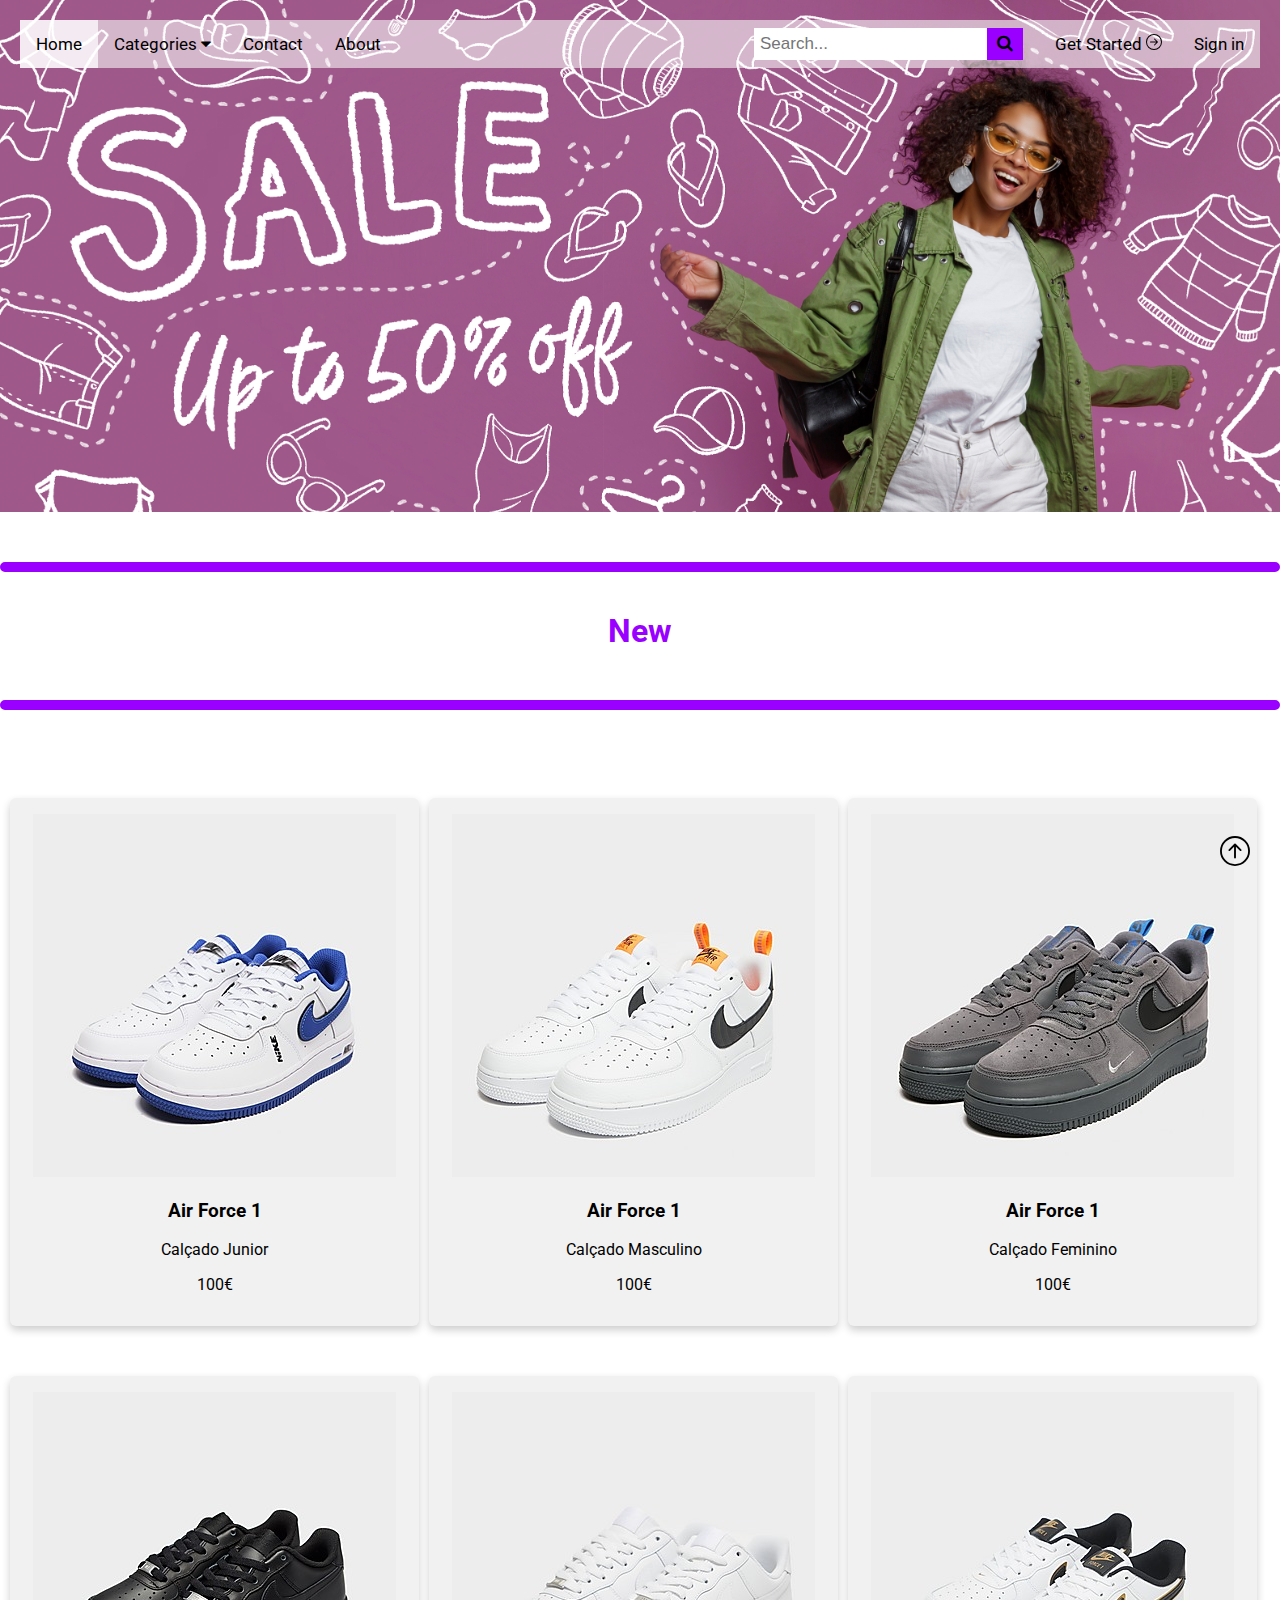
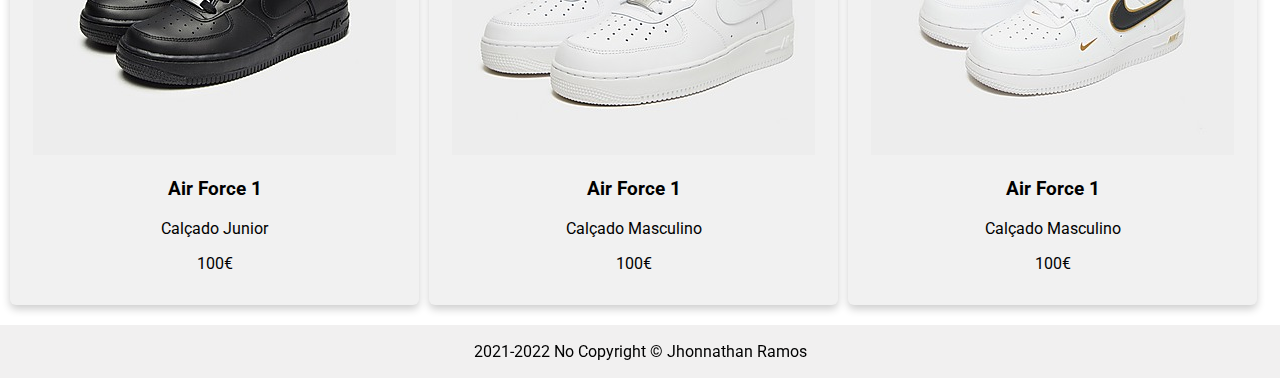
==== commit f36f53d3: "Commit final com todas as alterações" ====
--- a/index.html
+++ b/index.html
@@ -72,7 +72,7 @@
           <img src="img/articles/af1.jpg">
           <h3>Air Force 1</h3>
           <p>Calçado Junior</p>
-          <p>Some text</p>
+          <p>100€</p>
         </div>
       </div>
     
@@ -81,7 +81,7 @@
           <img src="img/articles/af1_2.jpg">
           <h3>Air Force 1</h3>
           <p>Calçado Masculino</p>
-          <p>Some text</p>
+          <p>100€</p>
         </div>
       </div>
       
@@ -90,7 +90,7 @@
           <img src="img/articles/af1_3.jpg">
           <h3>Air Force 1</h3>
           <p>Calçado Feminino</p>
-          <p>Some text</p>
+          <p>100€</p>
         </div>
       </div>
       
@@ -99,7 +99,7 @@
           <img src="img/articles/af1_4.jpg">
           <h3>Air Force 1</h3>
           <p>Calçado Junior</p>
-          <p>Some text</p>
+          <p>100€</p>
         </div>
       </div>
 
@@ -108,7 +108,7 @@
           <img src="img/articles/af1_5.jpg">
           <h3>Air Force 1</h3>
           <p>Calçado Masculino</p>
-          <p>Some text</p>
+          <p>100€</p>
         </div>
       </div>
 
@@ -117,7 +117,7 @@
           <img src="img/articles/af1_6.jpg">
           <h3>Air Force 1</h3>
           <p>Calçado Masculino</p>
-          <p>Some text</p>
+          <p>100€</p>
         </div>
       </div>
     </div>
--- a/style.css
+++ b/style.css
@@ -171,7 +171,7 @@
 }
 
 .topnav .search-container button:hover {
-  background: #ccc;
+  background: rgba(139, 9, 226, 0.692);
 }
 
 .active {
